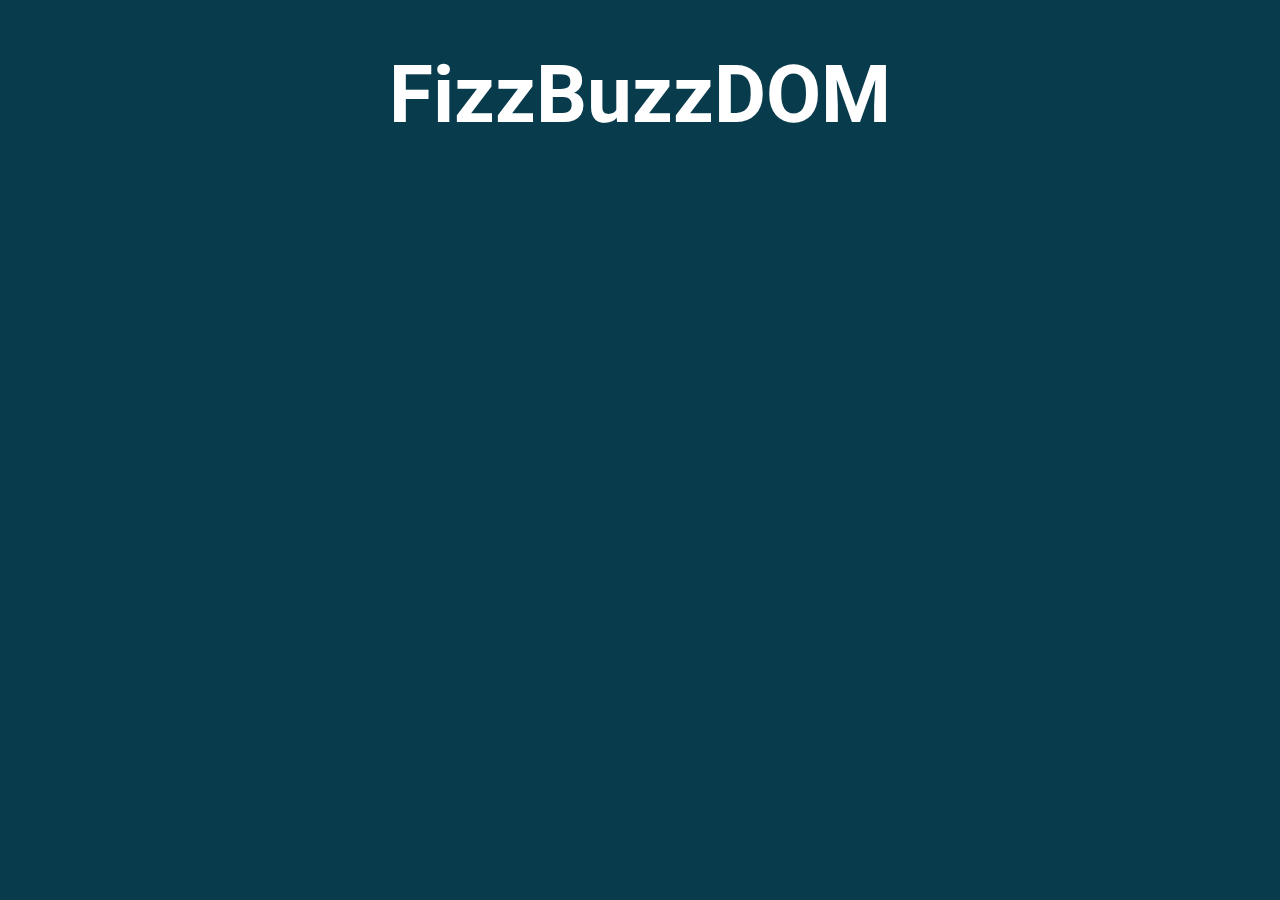
==== Bonus1/index.html @ b254147b "fatta grafica di base" ====
<!DOCTYPE html>
<html lang="it">
    <head>
        <meta charset="UTF-8">
        <meta http-equiv="X-UA-Compatible" content="IE=edge">
        <meta name="viewport" content="width=device-width, initial-scale=1.0">

        <!-- FONT -->
        <link rel="preconnect" href="https://fonts.googleapis.com"><link rel="preconnect" href="https://fonts.gstatic.com" crossorigin><link href="https://fonts.googleapis.com/css2?family=Roboto:wght@400;700&display=swap" rel="stylesheet">

        <!-- CSS -->
        <link rel="stylesheet" href="css/style.css">
        <title>FizzBuzzDOM - Bonus1</title>
    </head>

    <body>
        
        <div class="container">
            
            <h1>FizzBuzzDOM</h1>

            <div id="box"></div>

        </div>
        


        <!-- JS -->
        <script type="text/javascript" src="js/scripts.js"></script>
    </body>

</html>
---- Bonus1/css/style.css ----
/* RESET */
* {
    margin: 0;
    padding: 0;
    box-sizing: border-box;
}

body {
    font-family: 'Roboto', sans-serif;
    background-color: #083B4C;
}

.container {
    max-width: 1000px;
    margin: 0 auto;
}

/* TESTO */
h1 {
    margin: 3rem 0;
    font-size: 5rem;
    text-align: center;
    color: white;
}

#box {
    display: flex;
    flex-wrap: wrap;
}

.square {
    width: calc((100% / 7) - 2rem );
    aspect-ratio: 1/1;
    margin: 1rem 1rem;
    background-color: #1389B2;
    box-shadow: 0 1px 3px rgba(0,0,0,0.12), 0 1px 2px rgba(0,0,0,0.24);
}
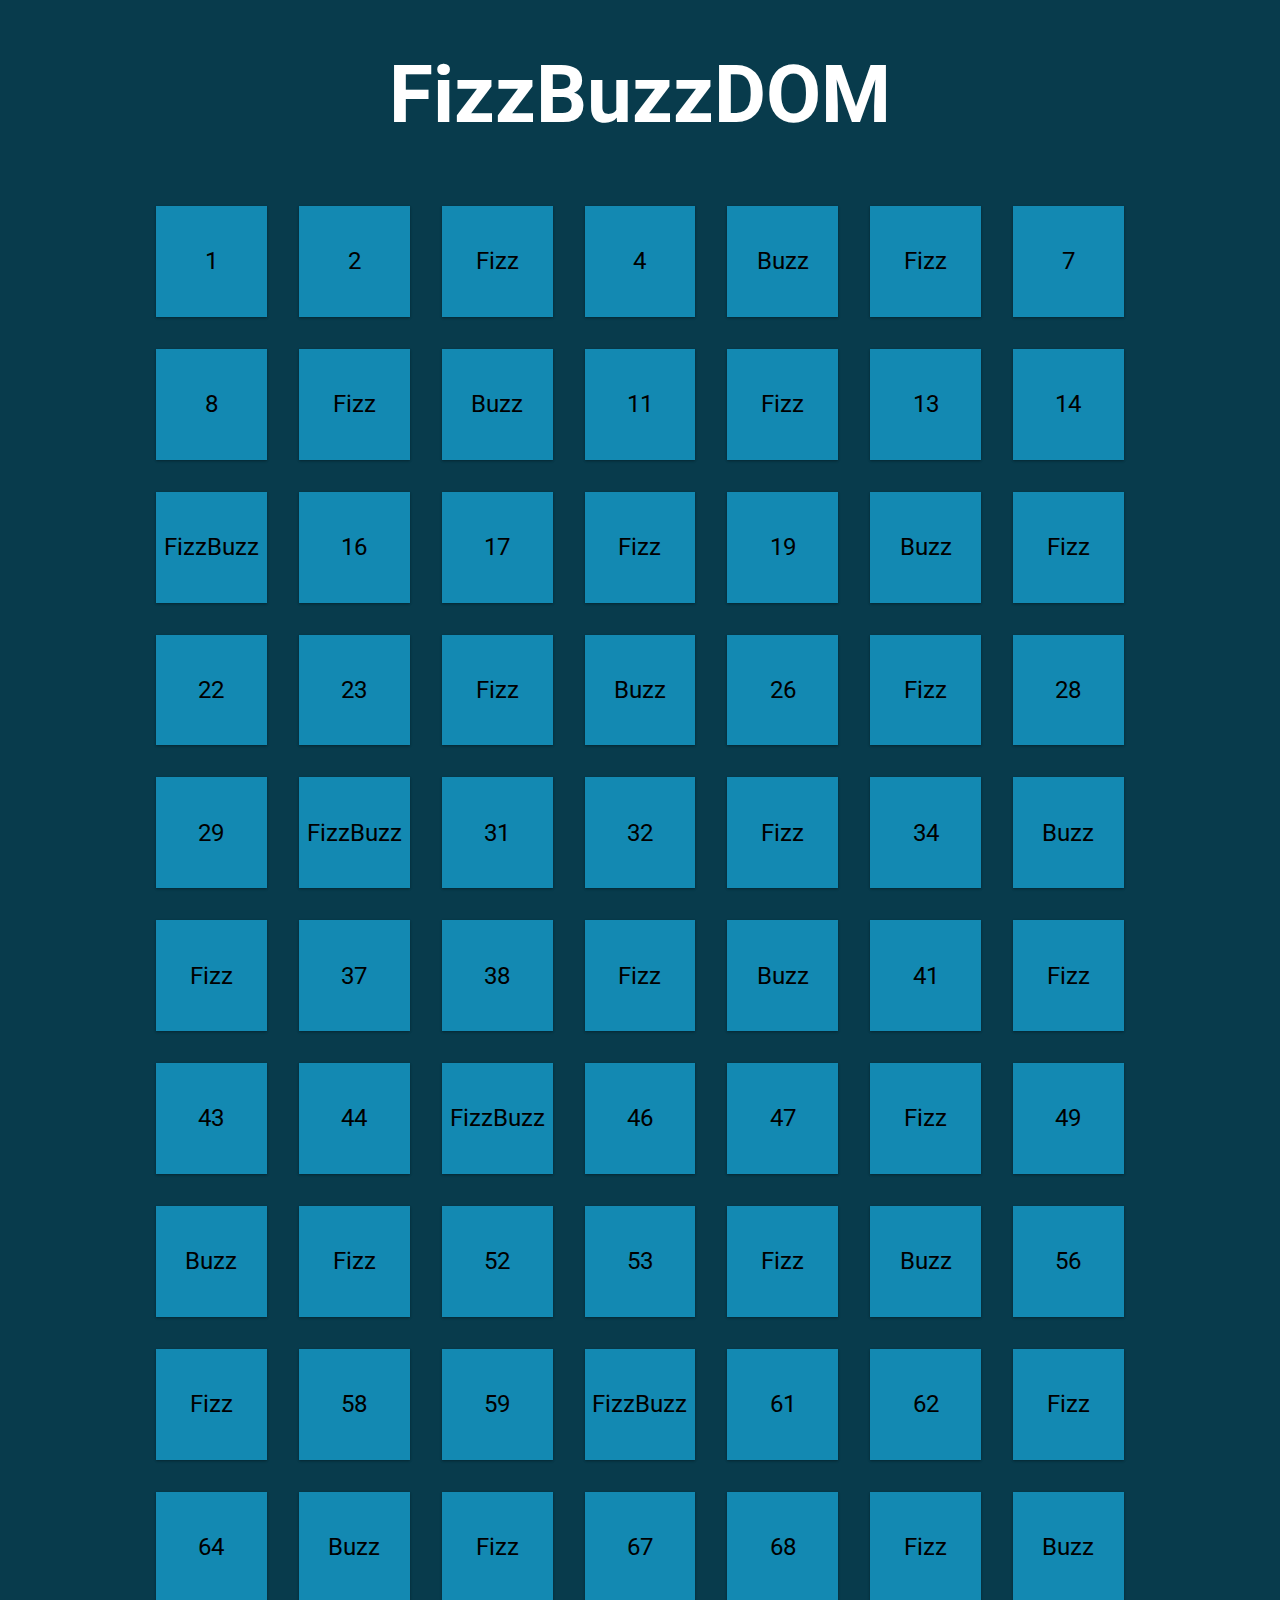
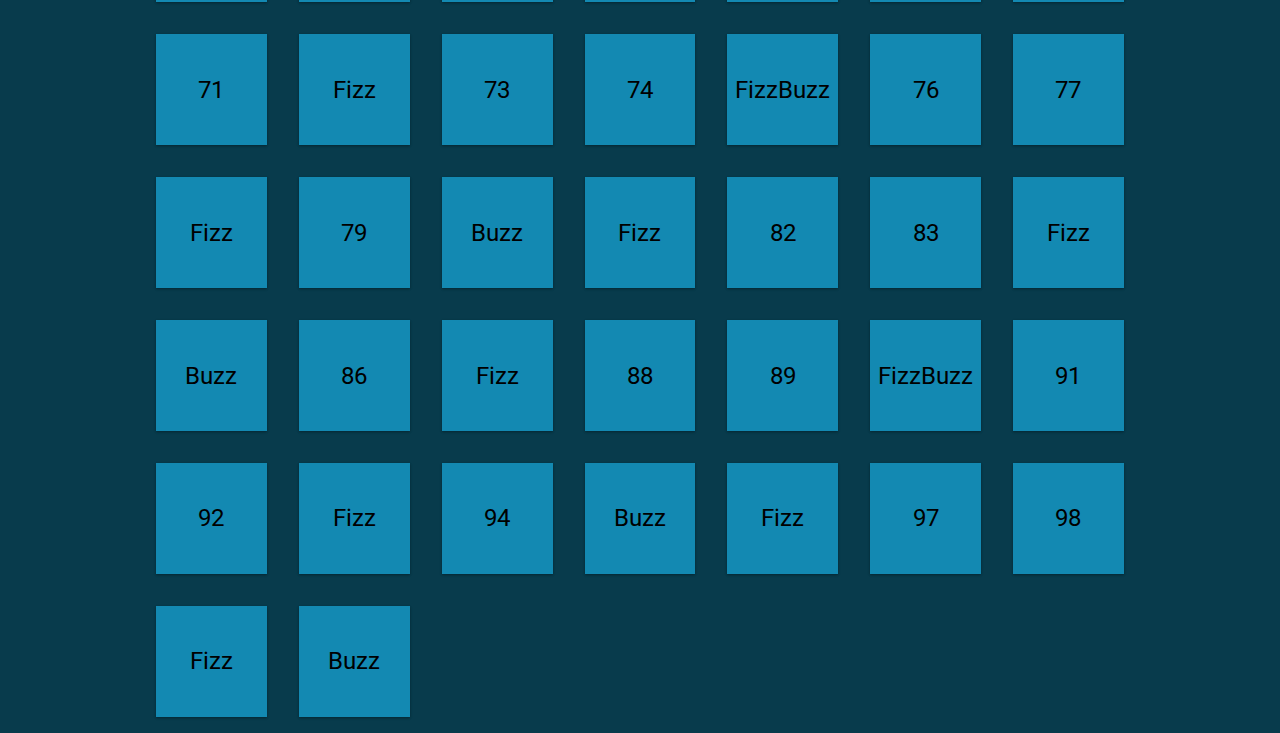
==== commit 32080438: "finito bonus 1" ====
--- a/Bonus1/index.html
+++ b/Bonus1/index.html
@@ -16,7 +16,7 @@
     <body>
         
         <div class="container">
-            
+
             <h1>FizzBuzzDOM</h1>
 
             <div id="box"></div>
--- a/Bonus1/css/style.css
+++ b/Bonus1/css/style.css
@@ -29,9 +29,18 @@
 }
 
 .square {
+    position: relative;
     width: calc((100% / 7) - 2rem );
     aspect-ratio: 1/1;
     margin: 1rem 1rem;
     background-color: #1389B2;
     box-shadow: 0 1px 3px rgba(0,0,0,0.12), 0 1px 2px rgba(0,0,0,0.24);
-}+}
+
+.content {
+    position: absolute;
+    left: 50%;
+    top: 50%;
+    transform: translate(-50%, -50%);
+    font-size: 1.5rem;
+}
